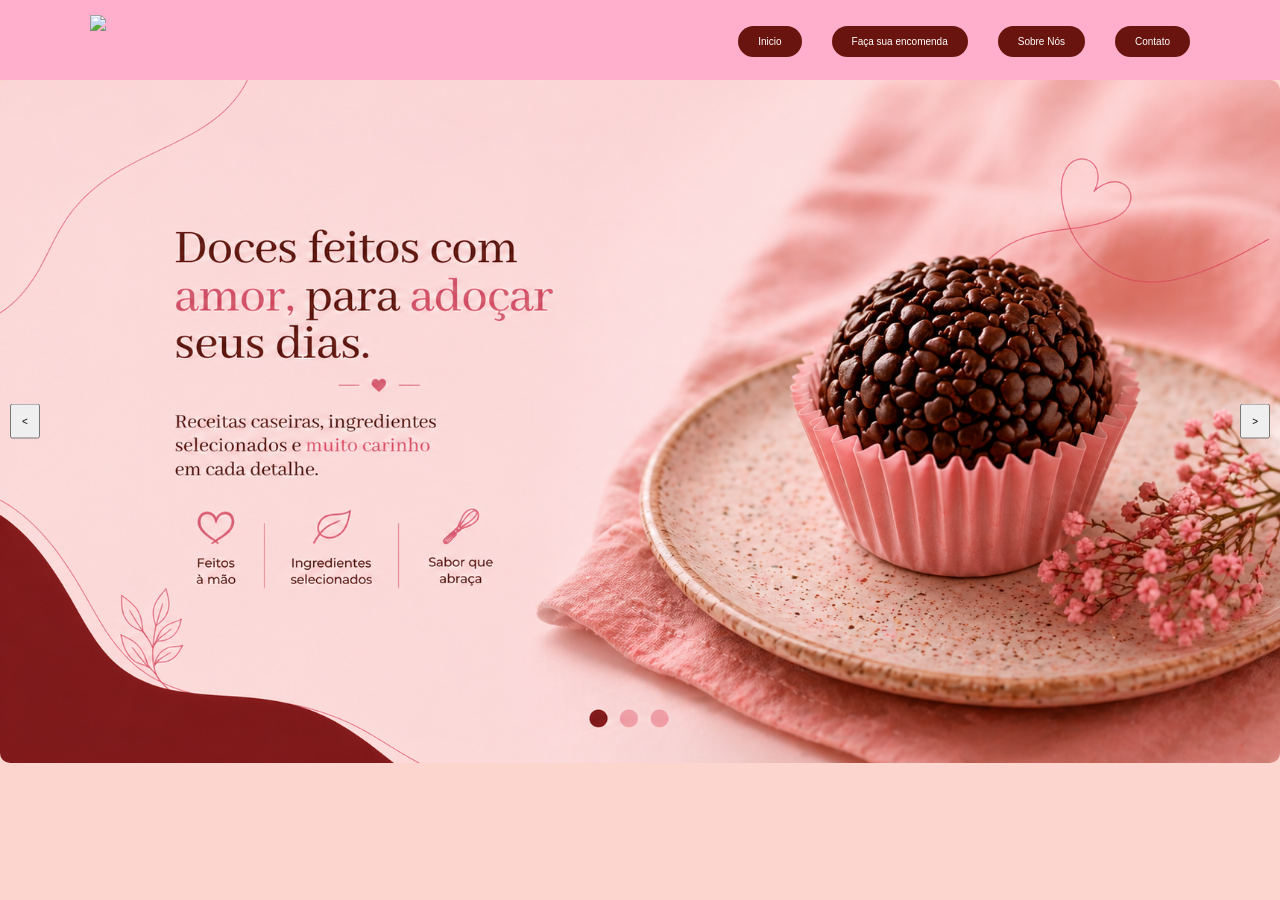
==== index.html @ 199a81d9 "first commit" ====
<!DOCTYPE html>
<html lang="en">
<head>
    <meta charset="UTF-8">
    <meta name="viewport" content="width=device-width, initial-scale=1.0">
<link rel="stylesheet" href="style.css">
    <title>Document</title>
</head>
<body>
    <header>
        <div class="container">
        <img src="assets/logo.png" class="logo" >
          <ul>
            <li><a href="#">Inicio</a></li>
            <li><a href="https://wa.me/5545998112519?text=Ol%C3%A1%2C%20gostaria%20de%20fazer%20um%20pedido!">Faça sua encomenda</a></li>
            <li><a href="#">Sobre Nós</a></li>
            <li> <a href="#">Contato</a></li>
          </ul>
          </div>
    </header>
    <main>
        <section class="carrossel">

            <button id="btn-anterior"><</button>
            <img id="imagem-carrossel" src="assets/banner1.png">
            <button id="btn-proximo">></button>

        </section>
    </main>
    <footer>
    </footer>
    <script src="script.js"></script>
</body>
</html>
---- style.css ----
body {
     background-color: #fcd5ce;
    width: 100%;
    height: 100%;
    margin: 0px;
    font-family: Arial;
}
header {
    background-color: #ffafcc;
    width: 100%;
    height: 80px;
    margin: 0;
    display: flex;
    justify-content:center;
    max-width: 100%; 
    position: fixed;
    top: 0;
    width: 100%;
}

main {
    width: 100%;
    height: 500px;
    margin-top: 80px;
}

footer {
    background-color: black;
    height: 70px;
    width: 100%;
}

ul {
    display: flex;
    list-style: none;
    gap: 30px;
    justify-content: flex-end;
}

ul a {
    background-color: #69140e;
    color: white;
    text-decoration: none;
    padding: 10px 20px;
    font-size: 10px;
    border-radius: 30px;
    transition: 0.4s;
}

ul a:hover {
    background-color: #250902;
}

.container {
  display: flex;
  justify-content: space-between;
  align-items: center;
  padding: 0.96%;
  width: 100%;
  max-width: 1100px;
  margin: 0 auto;
}


.logo {
    height: 50px;
    display: flex;
}

.carrossel img {
    width: 100%;
    border-radius: 10px;
    max-width: 100%;
}

.carrossel {
    display: flex;
    align-items: center;
    justify-content: center;
    gap: -10px;
    position: relative;
}
button {
    font-size: 10px;
    padding: 10px;
    cursor: pointer;
    position: absolute;
}

#btn-anterior {
  left: 10px;
  top: 50%;
  transform: translateY(-50%);
}

#btn-proximo {
  right: 10px;
  top: 50%;
  transform: translateY(-50%);
}
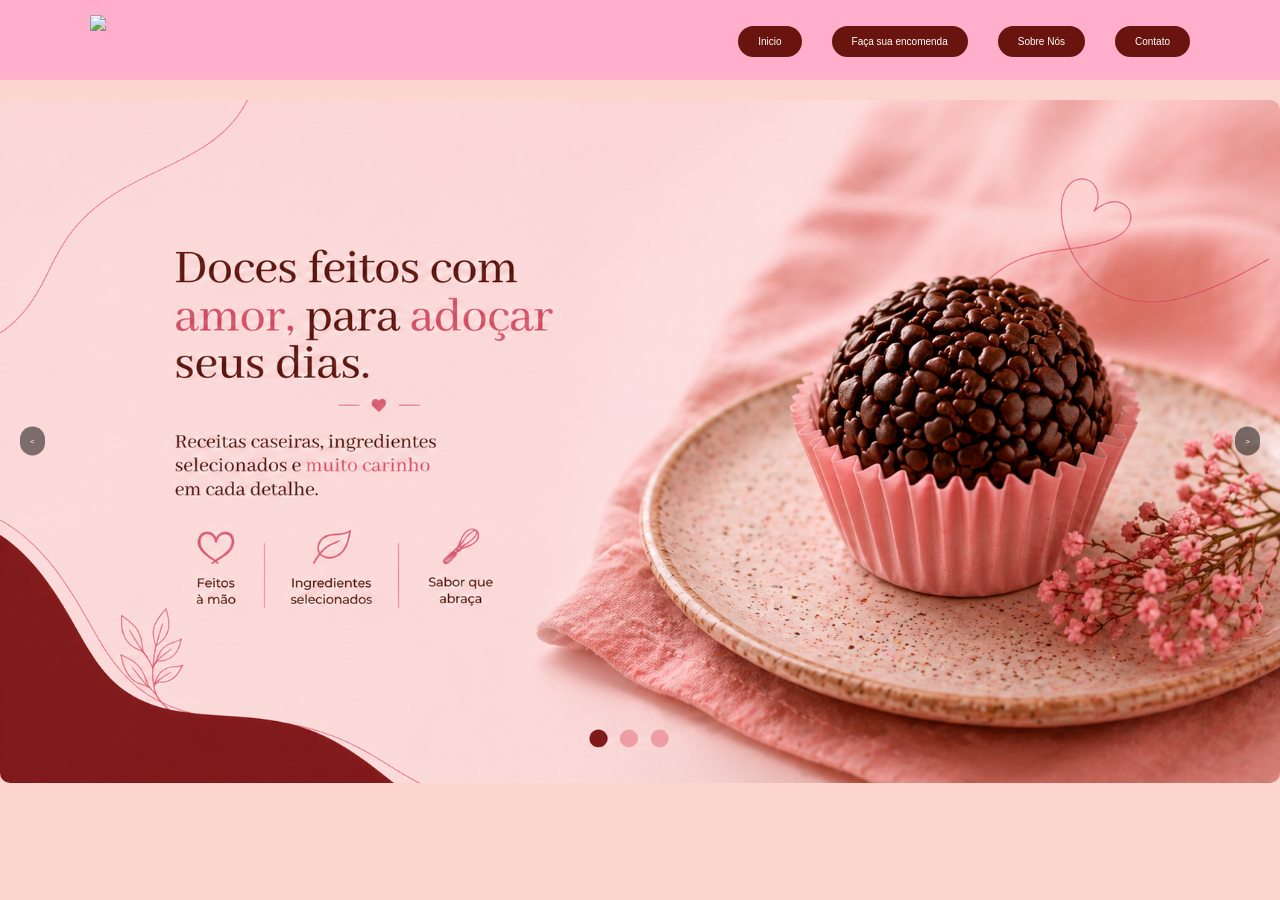
==== commit 2ee2af92: "alteração de entrega" ====
--- a/index.html
+++ b/index.html
@@ -28,6 +28,7 @@
         </section>
     </main>
     <footer>
+        <p>© 2026 Amr Doces Caseiros</p>
     </footer>
     <script src="script.js"></script>
 </body>
--- a/style.css
+++ b/style.css
@@ -16,18 +16,22 @@
     position: fixed;
     top: 0;
     width: 100%;
+    z-index: 1000;
 }
 
 main {
     width: 100%;
     height: 500px;
-    margin-top: 80px;
+    margin-top: 100px;
 }
 
 footer {
-    background-color: black;
-    height: 70px;
+    background-color: white;
+    color: #ffafcc;
+    height: 80px;
     width: 100%;
+    text-align: center;
+    padding: 20px;
 }
 
 ul {
@@ -81,20 +85,33 @@
     position: relative;
 }
 button {
-    font-size: 10px;
+    font-size: 8px;
     padding: 10px;
     cursor: pointer;
     position: absolute;
+    border: none;
+    border-radius: 100px;
+    color: white;
+    background-color: rgba(0, 0, 0, 0.5);
+    transition: 0.4s;
 }
 
 #btn-anterior {
-  left: 10px;
+  left: 20px;
   top: 50%;
   transform: translateY(-50%);
+  position: absolute;
+  z-index: 10;
 }
 
 #btn-proximo {
-  right: 10px;
+  right: 20px;
   top: 50%;
   transform: translateY(-50%);
+  position: absolute;
+  z-index: 10;
+}
+
+button:hover {
+    background-color: #69140e;
 }
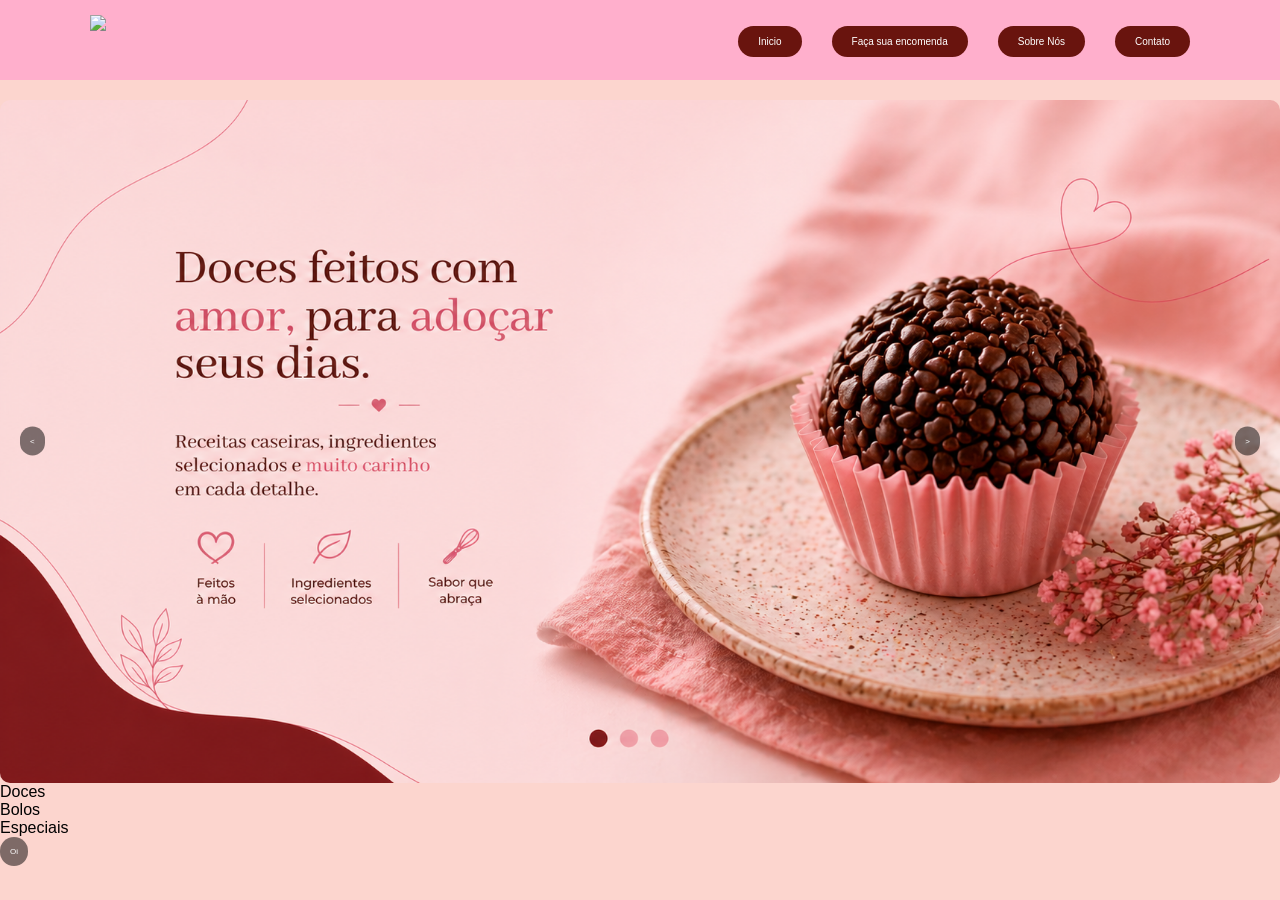
==== commit 8d775d27: "correção html correção" ====
--- a/index.html
+++ b/index.html
@@ -26,10 +26,21 @@
             <button id="btn-proximo">></button>
 
         </section>
+
+        <section class="categorias">
+                <div class="categoria">Doces</div>
+                <div class="categoria">Bolos</div>
+                <div class="categoria">Especiais</div>
+            <button>Oi</button>
+        </section>
     </main>
     <footer>
-        <p>© 2026 Amr Doces Caseiros</p>
+        <p class="rodape">© 2026 AMR Doces. Todos os direitos reservados.</p>
     </footer>
     <script src="script.js"></script>
+
+    <div>
+        <a href="https://wa.me/5545999999999?text=Quero%20fazer%20meu%20pedido" class="whatsapp" target="_blank">💬</a>
+    </div>
 </body>
-</html>+</html>
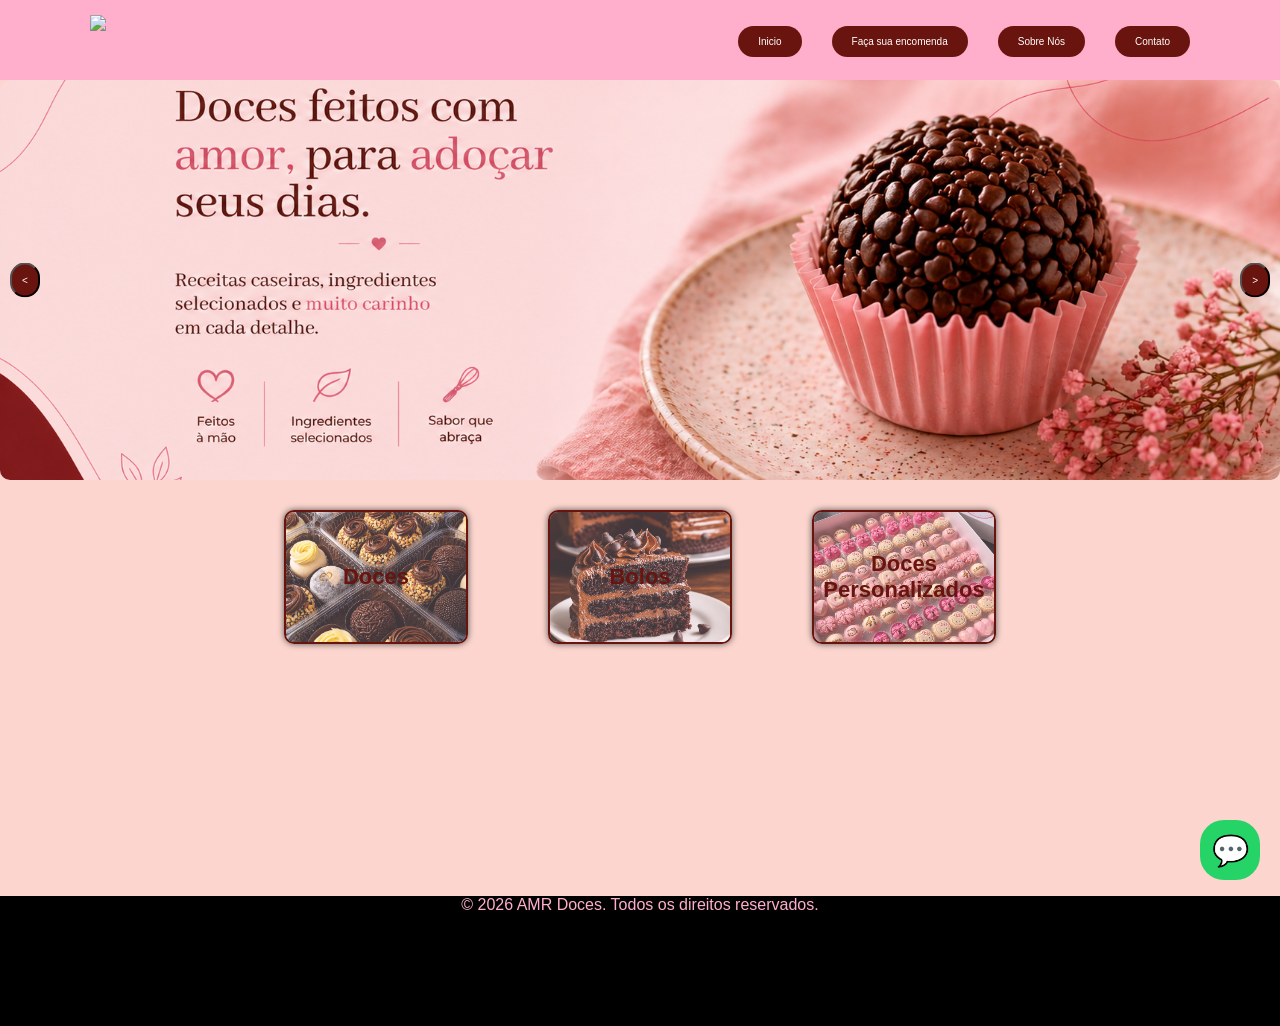
==== commit b0795544: "cards de tela" ====
--- a/index.html
+++ b/index.html
@@ -27,11 +27,23 @@
 
         </section>
 
-        <section class="categorias">
-                <div class="categoria">Doces</div>
-                <div class="categoria">Bolos</div>
-                <div class="categoria">Especiais</div>
-            <button>Oi</button>
+        <section class="cards-categorias">
+             
+            <a href="doces.html" class="card-categoria">
+                <img src="assets/doce.png" alt="Doces">
+                <span>Doces</span>
+            </a>
+
+             <a href="Bolos.html" class="card-categoria">
+                <img src="assets/bolo.png" alt="Bolos">
+                <span>Bolos</span>
+            </a>
+
+             <a href="personalizados.html" class="card-categoria">
+                <img src="assets/perso.png" alt="Doces personalizados">
+                <span>Doces Personalizados</span>
+            </a>
+
         </section>
     </main>
     <footer>
--- a/style.css
+++ b/style.css
@@ -4,6 +4,7 @@
     height: 100%;
     margin: 0px;
     font-family: Arial;
+    margin-top: 70px;
 }
 header {
     background-color: #ffafcc;
@@ -16,22 +17,20 @@
     position: fixed;
     top: 0;
     width: 100%;
-    z-index: 1000;
+    left: 0;
+    z-index: 10;
 }
 
 main {
     width: 100%;
-    height: 500px;
-    margin-top: 100px;
+    height: 800px;
+    margin-top: 80px;
 }
 
 footer {
-    background-color: white;
-    color: #ffafcc;
-    height: 80px;
-    width: 100%;
-    text-align: center;
-    padding: 20px;
+    background-color: black;
+    height: 130px;
+    width: 100%;
 }
 
 ul {
@@ -73,6 +72,9 @@
 
 .carrossel img {
     width: 100%;
+    height: 400px;
+    object-fit: cover;
+    display: block;
     border-radius: 10px;
     max-width: 100%;
 }
@@ -83,35 +85,119 @@
     justify-content: center;
     gap: -10px;
     position: relative;
+    width: 100%;
+    overflow: hidden;
 }
 button {
-    font-size: 8px;
+    font-size: 10px;
     padding: 10px;
     cursor: pointer;
     position: absolute;
-    border: none;
-    border-radius: 100px;
-    color: white;
-    background-color: rgba(0, 0, 0, 0.5);
-    transition: 0.4s;
 }
 
 #btn-anterior {
-  left: 20px;
+  left: 10px;
   top: 50%;
   transform: translateY(-50%);
-  position: absolute;
-  z-index: 10;
+  border-radius: 20px;
+  background-color: #69140e;
+  color: #fff;
 }
 
 #btn-proximo {
-  right: 20px;
+  right: 10px;
   top: 50%;
   transform: translateY(-50%);
+  border-radius: 20px;
+  background-color: #69140e;
+  color: #fff;
+}
+
+.categorias {
+    display: flex;
+    justify-content: center;
+    gap: 80px;
+    padding: 20px;
+}
+
+.categoria {
+    width: 150px;
+    height: 150px;
+    background: #ffafcc;
+    border-radius: 10px;
+    display: flex;
+    align-items: center;
+    justify-content: center;
+    cursor: pointer;
+}
+
+.rodape {
+    color: #ffafcc;
+    text-align: center;
+}
+
+.whatsapp {
+    position: fixed;
+    bottom: 20px;
+    right: 20px;
+    background: #25D366;
+    color: #fff;
+    width: 60px;
+    height: 60px;
+    border-radius: 40%;
+    display: flex;
+    align-items: center;
+    justify-content: center;
+    font-size: 30px;
+    text-decoration: none;
+    z-index: 1000;
+}
+
+.cards-categorias {
+  display: flex;
+  gap: 80px;
+  padding: 30px;
+  overflow-x: auto;
+  justify-content: center;
+}
+
+.card-categoria {
+  position: relative;
+  min-width: 180px;
+  height: 130px;
+  border-radius: 10px;
+  overflow: hidden;
+  border: 2px solid #69140e;
+  box-shadow: 0 0 6px #555;
+  text-decoration: none;
+  color: #69140e;
+  display: flex;
+  align-items: center;
+  justify-content: center;
+}
+
+.card-categoria img {
+  width: 100%;
+  height: 100%;
+  object-fit: cover;
+}
+
+.card-categoria span {
   position: absolute;
-  z-index: 10;
-}
-
-button:hover {
-    background-color: #69140e;
+  z-index: 2;
+  font-size: 22px;
+  font-weight: bold;
+  text-align: center;
+}
+
+.card-categoria::before {
+  content: "";
+  position: absolute;
+  inset: 0;
+  background: rgba(255, 220, 235, 0.25);
+  z-index: 1;
+}
+
+.card-categoria:hover {
+  transform: scale(1.05);
 }
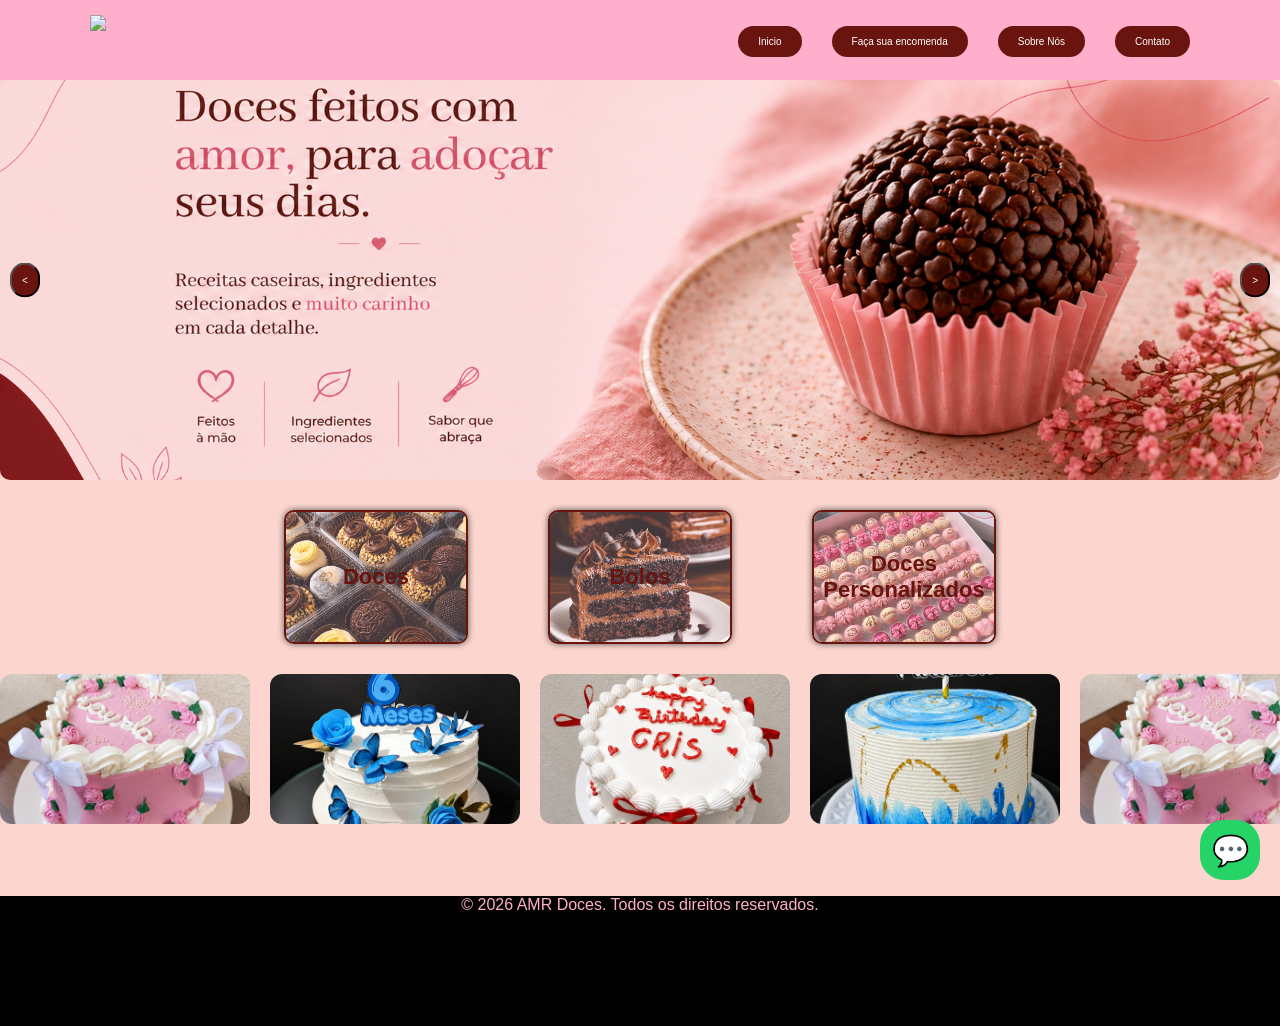
==== commit 1d617f3e: "carrossel de imagens" ====
--- a/index.html
+++ b/index.html
@@ -45,6 +45,21 @@
             </a>
 
         </section>
+
+        <section class="carrossel-infinito">
+            <div class="faixa-carrossel">
+
+                <img src="assets/bolo1.jpeg" alt="">
+                <img src="assets/bolo2.jpeg" alt="">
+                <img src="assets/bolo3.jpeg" alt="">
+                <img src="assets/bolo4.jpeg" alt="">
+
+                <img src="assets/bolo1.jpeg" alt="">
+                <img src="assets/bolo2.jpeg" alt="">
+                <img src="assets/bolo3.jpeg" alt="">
+                <img src="assets/bolo4.jpeg" alt="">
+            </div>
+        </section>
     </main>
     <footer>
         <p class="rodape">© 2026 AMR Doces. Todos os direitos reservados.</p>
--- a/style.css
+++ b/style.css
@@ -5,6 +5,7 @@
     margin: 0px;
     font-family: Arial;
     margin-top: 70px;
+    overflow-x: hidden;
 }
 header {
     background-color: #ffafcc;
@@ -200,4 +201,27 @@
 
 .card-categoria:hover {
   transform: scale(1.05);
+}
+
+.faixa-carrossel {
+    display: flex;
+    gap: 20px;
+    width: max-content;
+    animation: passar 15s linear infinite;
+}
+
+.faixa-carrossel img {
+    width: 250px;
+    height: 150px;
+    object-fit: cover;
+    border-radius: 12px;
+}
+
+@keyframes passar {
+    0% {
+        transform: translateX(0);
+    }
+    100% {
+        transform: translateX(-50%);
+    }
 }
